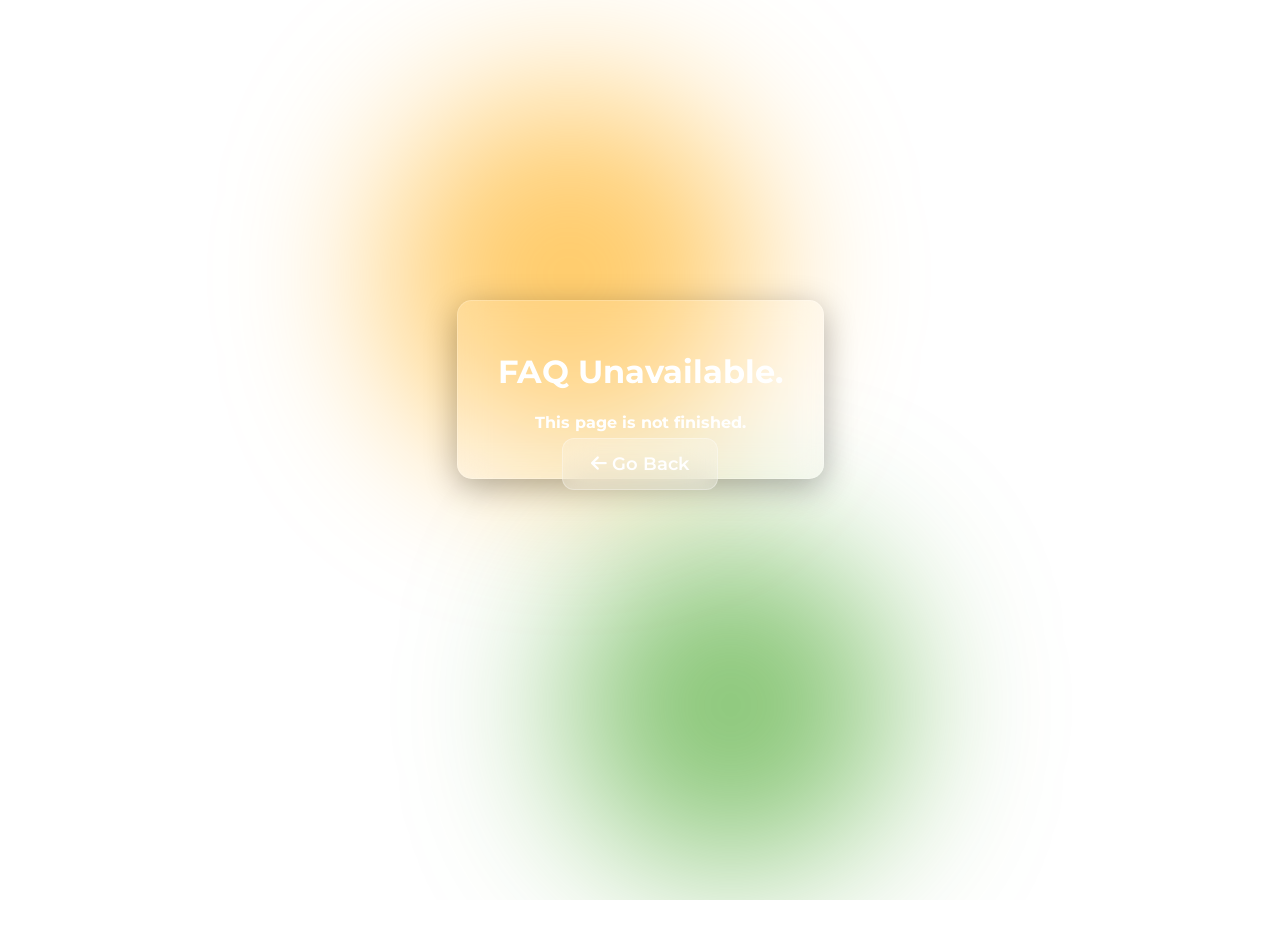
==== faq.html @ 7c014892 "Add files via upload" ====
<!DOCTYPE html>
<html lang="en">
<head>
  <meta charset="UTF-8">
  <title>Piper - Roblox</title>
  <link rel="stylesheet" href="style.css">
  <!-- Font Awesome CDN -->
  <link rel="stylesheet" href="https://cdnjs.cloudflare.com/ajax/libs/font-awesome/6.5.1/css/all.min.css">

    <style>
    /* Reset */
    html, body {
      margin: 0;
      padding: 0;
      height: 100%;
      font-family: Arial, sans-serif;
      overflow: hidden;
    }

    .container {
        position: relative;
        height: 100vh;

        display: flex;
        flex-direction: column;   /* stack vertically */
        justify-content: flex-start;  /* center vertically */
         align-items: center;      /* center horizontally */

        gap: 20px;                /* space between boxes */
}


    .container::before {
      content: "";
      position: absolute;
      inset: 0;

      background: url("https://res.cloudinary.com/dmsbvfkwr/image/upload/v1775722643/Screenshot_2026-02-25_162754_taycxj_1_xatedj.png") center/cover no-repeat;

      filter: blur(20px);
      transform: scale(1.1);

      z-index: -1;
    }


    .glass-box {
      padding: 30px 40px;
      border-radius: 15px;
      justify-content: flex-start;
      transform:translateY(300px);

      background: rgba(255, 255, 255, 0.1);
      backdrop-filter: blur(15px);
      -webkit-backdrop-filter: blur(15px);

      border: 1px solid rgba(255, 255, 255, 0.2);
      box-shadow: 0 8px 32px rgba(0, 0, 0, 0.3);

      color: white;
      max-width: 400px;
      text-align: center;
    }

    .go-back-btn {
    position: fixed;
    bottom: 410px;
    left: 50%;
    transform: translateX(-50%);

    padding: 14px 28px;
    background: rgba(255, 255, 255, 0.22);
    border: 1px solid rgba(255, 255, 255, 0.3);
    border-radius: 12px;
    color: white;
    font-family: Montserrat, sans-serif;
    font-size: 18px;
    font-weight: 600;
    cursor: pointer;

    backdrop-filter: blur(15px);
    -webkit-backdrop-filter: blur(15px);

    transition: all 0.2s ease-in-out;
    z-index: 999;
}

.go-back-btn:hover {
    transform: translateX(-50%) scale(1.05);
    background: rgba(255, 255, 255, 0.32);
}

  </style>
</head>
</body>

  <div class="container">
    <div class="circle circle3"></div>
    <div class="circle circle4"></div>


    <div class="glass-box">
      <h1>FAQ Unavailable.</h1>
      <p>This page is not finished.</p>
    </div>

    <button class="go-back-btn" onclick="history.back()">
    <i class="fa-solid fa-arrow-left"></i> Go Back
    </button>







</body>
</html>
---- style.css ----
@import url('https://fonts.googleapis.com/css2?family=Allura&family=Montserrat:ital,wght@0,100..900;1,100..900&family=Pacifico&family=Poppins:ital,wght@0,100;0,200;0,300;0,400;0,500;0,600;0,700;0,800;0,900;1,100;1,200;1,300;1,400;1,500;1,600;1,700;1,800;1,900&display=swap');

p {
    font-family: Montserrat, sans-serif;
    font-weight: 700;
}

h1 {
    font-family: Montserrat, sans-serif;
}

.av {
    border: 3px solid rgb(255, 255, 255);
    background: black;
    filter: drop-shadow(0 0 5px rgba(255, 255, 255, 0.87));
    transition: all ease-in-out 0.2s;
}


    .circle {
      position: absolute;
      border-radius: 50%;
      filter: blur(80px);
      z-index: -1;
    }

    .circle1 {
      width: 370px;
      height: 370px;
      background: rgba(204, 0, 255, 0.6);
      top: 10%;
      left: 30%;
    }

    .circle2 {
      width: 330px;
      height: 330px;
      background: rgba(11, 45, 97, 0.6);
      bottom: 10%;
      top: 60%;
      right: 30%;
    }

    .circle3 {
      width: 370px;
      height: 370px;
      background: rgba(255, 168, 6, 0.6);
      top: 10%;
      left: 30%;
    }

    .circle4 {
      width: 330px;
      height: 330px;
      background: rgba(55, 158, 24, 0.6);
      bottom: 10%;
      top: 60%;
      right: 30%;
    }



.glass-box-third {
    padding: 30px 40px;
    border-radius: 15px;
    transform: translateY(30px);

    background: rgba(255, 255, 255, 0.1);
    backdrop-filter: blur(15px);
    -webkit-backdrop-filter: blur(15px);

    border: 1px solid rgba(255, 255, 255, 0.2);
    box-shadow: 0 8px 32px rgba(0, 0, 0, 0.3);

    color: white;
    max-width: 400px;
    text-align: center;
}


.glass-box-secondary {
      padding: 30px 40px;
      border-radius: 15px;
      justify-content: flex-start;
      transform:translateY(50px);

      background: rgba(255, 255, 255, 0.1);
      backdrop-filter: blur(15px);
      -webkit-backdrop-filter: blur(15px);

      border: 1px solid rgba(255, 255, 255, 0.2);
      box-shadow: 0 8px 32px rgba(0, 0, 0, 0.3);

      color: white;
      max-width: 400px;
      text-align: center;
    }
    

.socials {
    grid-row: auto;
    word-spacing: 8px;
}   

.glass-box-secondary p {
    font-size: 16px;
}

.discord-btn {
    padding: 16px 36px;
    background: rgba(255, 255, 255, 0.26);
    border: 1px solid rgba(255, 255, 255, 0.3);
    border-radius: 12px;
    color: white;
    text-decoration: none;
    font-family: Montserrat, sans-serif;
    font-size: 19px;
    font-weight: 700;

    display: inline-block;

    backdrop-filter: blur(15px);
    -webkit-backdrop-filter: blur(15px);
}

.discord-btn:hover {
    background: #1c4da7;
    border: 1px solid rgba(255, 255, 255, 0.3);
    transform: scale(1.05);
    transition: ease-in-out 0.2s;
}


.roblox-btn {
    padding: 16px 36px;
    background: rgba(255, 255, 255, 0.26);
    border: 1px solid rgba(255, 255, 255, 0.3);
    border-radius: 12px;
    color: white;
    text-decoration: none;
    font-family: Montserrat, sans-serif;
    font-size: 19px;
    font-weight: 700;

    display: inline-block;

    backdrop-filter: blur(15px);
    -webkit-backdrop-filter: blur(15px);
    transition: ease-in-out 0.2s;
}

.roblox-btn:hover {
    background: #000000;
    border: 1px solid rgba(255, 255, 255, 0.3);
    transform: scale(1.05);

}

.pls-d, .dn {
    width: 75px;
    height: 75px;
    display:inline;
    border-radius: 5px;
    cursor: pointer;
    transition: all ease-in-out 0.2s;
}

.pls-d:hover {
    border: 1px solid #ffffff;
    transform: scale(1.05);
}

.dn:hover {
    border: 1px solid #fff;
    transform: scale(1.05);
}





/* TOP BAR */


.top-bar {
    position: fixed;
    top: 0;
    left: 0;
    width: 100%;
    padding: 12px 16px;
    z-index: 1000;
}

.menu-btn {
    background: rgba(255, 255, 255, 0.18);
    border: 1px solid rgba(255, 255, 255, 0.3);
    border-radius: 10px;
    color: white;
    font-size: 20px;
    padding: 8px 12px;
    cursor: pointer;
    backdrop-filter: blur(15px);
    -webkit-backdrop-filter: blur(15px);
    transition: all 0.2s ease-in-out;
    font-family: Montserrat, sans-serif;
}

.menu-btn:hover {
    transform: scale(1.05);
    background: rgba(255, 255, 255, 0.28);
}





.side-menu {
    position: fixed;
    top: 63px;          /* just under the top bar */
    left: 16px;
    width: 160px;
    padding: 16px;
    border-radius: 12px;
    background: rgba(255, 255, 255, 0.301);
    backdrop-filter: blur(18px);
    -webkit-backdrop-filter: blur(18px);
    border: 1px solid rgba(255, 255, 255, 0.2);
    display: none;      /* hidden by default */
    flex-direction: column;
    gap: 8px;
    z-index: 999;
}

.av:hover {
    transform: scale(1.05);
}

.faq-btn {
    border-radius: 12px;
    backdrop-filter: blur(15px);
    -webkit-backdrop-filter: blur(15px);
    background: rgba(255, 255, 255, 0.151);
    border: 1px solid rgba(255, 255, 255, 0.205);
    padding: 10px;
    font-size: 26px;
    font-family: Montserrat, sans-serif;
    font-weight: bold;
    transition: all ease-in-out 0.2s;
}

.faq-btn a {
    color: white;
}

.faq-btn:hover {
    background: rgba(0,0,0);
    border: 1px solid rgba(255, 255, 255, 0.418);
    transform: scale(1.05);
}

a, a:visited, a:focus {
    text-decoration: none;
}
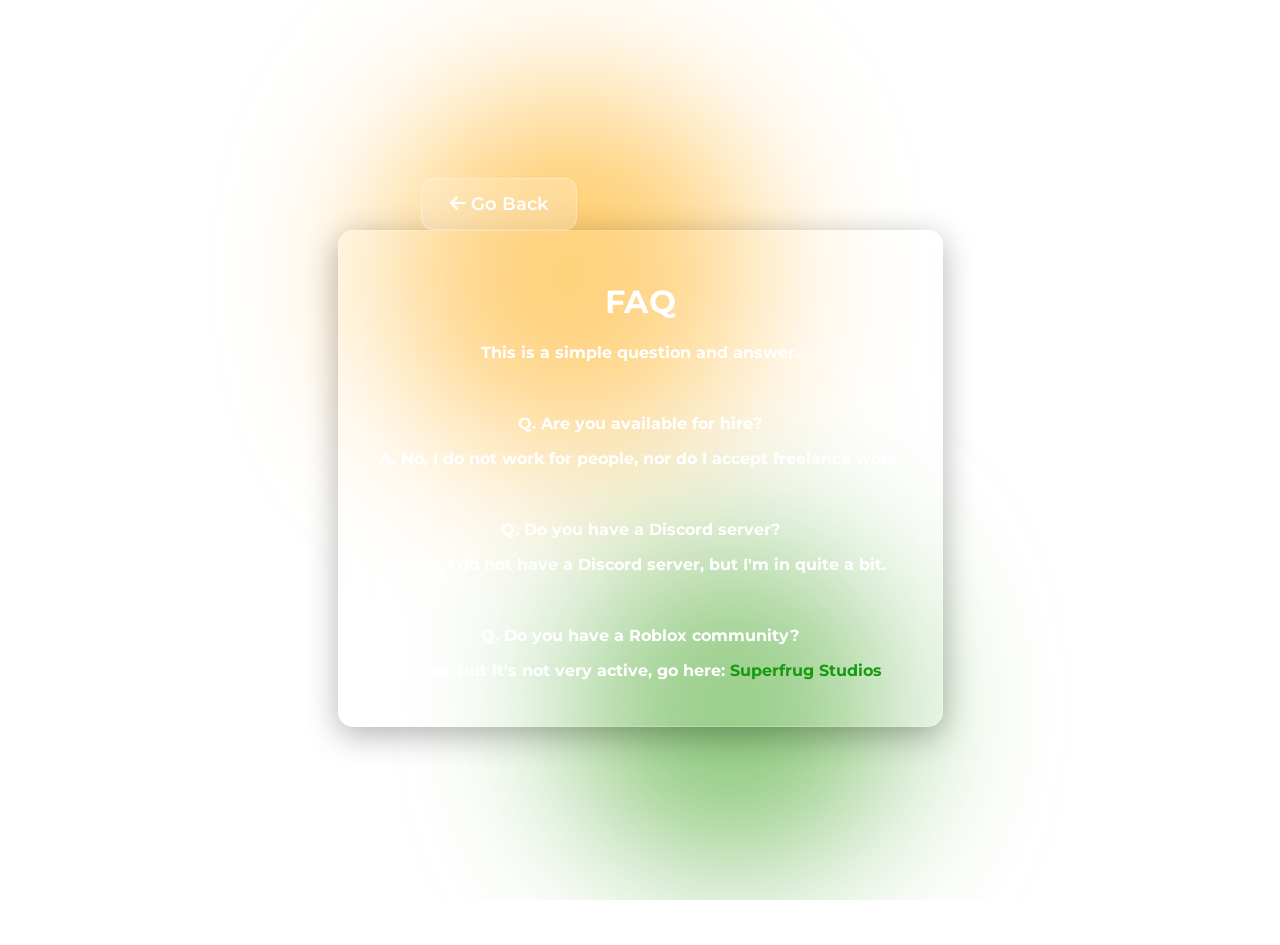
==== commit fe7ffccd: "Add files via upload" ====
--- a/faq.html
+++ b/faq.html
@@ -48,7 +48,7 @@
       padding: 30px 40px;
       border-radius: 15px;
       justify-content: flex-start;
-      transform:translateY(300px);
+      transform:translateY(230px);
 
       background: rgba(255, 255, 255, 0.1);
       backdrop-filter: blur(15px);
@@ -58,14 +58,14 @@
       box-shadow: 0 8px 32px rgba(0, 0, 0, 0.3);
 
       color: white;
-      max-width: 400px;
+      max-width: 570px;
       text-align: center;
     }
 
     .go-back-btn {
     position: fixed;
-    bottom: 410px;
-    left: 50%;
+    bottom: 670px;
+    left: 39%;
     transform: translateX(-50%);
 
     padding: 14px 28px;
@@ -90,6 +90,12 @@
     background: rgba(255, 255, 255, 0.32);
 }
 
+a {
+    color: #159b11;
+    text-decoration: none;
+    font-weight: bold;
+}
+
   </style>
 </head>
 </body>
@@ -100,8 +106,20 @@
 
 
     <div class="glass-box">
-      <h1>FAQ Unavailable.</h1>
-      <p>This page is not finished.</p>
+      <h1>FAQ</h1>
+      <p>This is a simple question and answer.</p>
+      <div></div>
+      <p>
+        <span style="display: block; height: 20px;"></span>
+        <p>Q. Are you available for hire?</p>
+        <p>A. No, I do not work for people, nor do I accept freelance work.</p>
+        <span style="display: block; height: 20px;"></span>
+        <p>Q. Do you have a Discord server?</p>
+        <p>A. No, I do not have a Discord server, but I'm in quite a bit.</p>
+        <span style="display: block; height: 20px;"></span>
+        <p>Q. Do you have a Roblox community?</p>
+        <p>A. Yes, but it's not very active, go here: <a href="https://www.roblox.com/communities/7585447/Superfrug-Studios#!/about" target="_blank">Superfrug Studios</a></p>
+      </p>
     </div>
 
     <button class="go-back-btn" onclick="history.back()">
